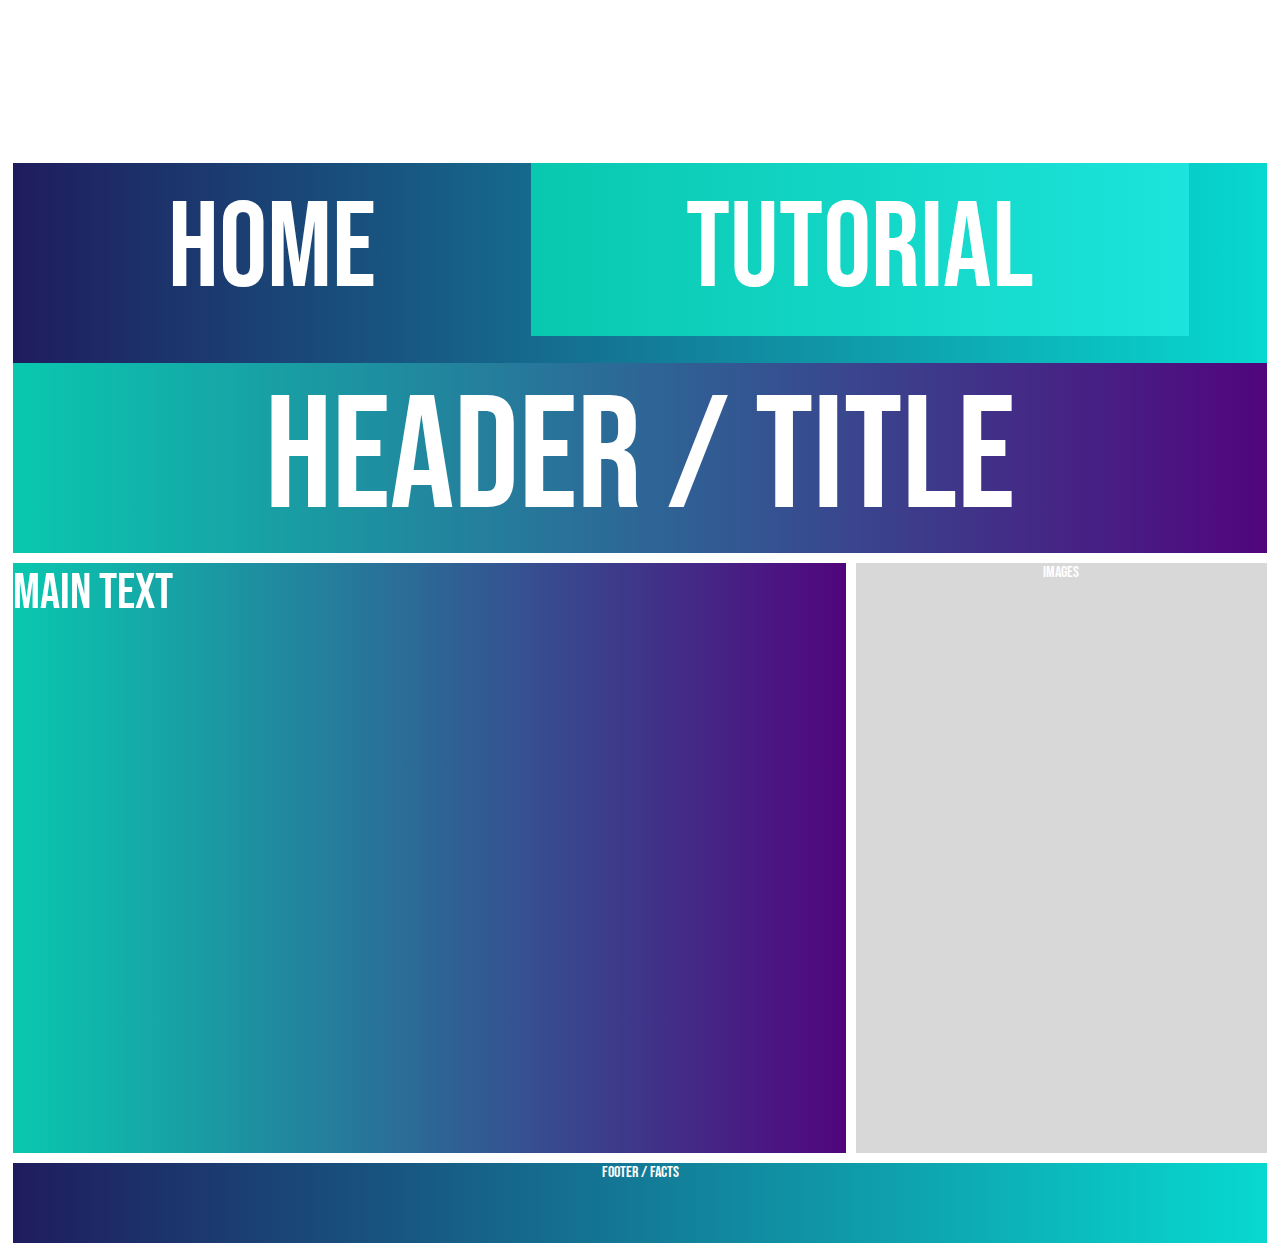
==== how.html @ 9bb10ced "90% done home finished Nav" ====
<!DOCTYPE html>
<html lang="en">
<head>
    <meta charset="UTF-8">
    <meta name="viewport" content="width=device-width, initial-scale=1.0">
    <link rel="stylesheet" href="style.css">
    <title>How to brush your teeth</title>


    <link rel="preconnect" href="https://fonts.googleapis.com">
<link rel="preconnect" href="https://fonts.gstatic.com" crossorigin>
<link href="https://fonts.googleapis.com/css2?family=Bebas+Neue&display=swap" rel="stylesheet">


</head>
<body>
    
    

    <div class="container">
        
       

        <div class="header">
                               
            
                               
            <ul>
                <li><a href="index.html">Home</a></li>
                <li><a class="active" href="how.html">Tutorial</a></li>
                <li><a href="products.html">Products</a></li>
                
            </ul>
        
        
        
        </div>

        <div class="intro">
                                Header / Title
                                </div>

        <div class="box1">
                                Main Text
                                </div>

         <div class="box2">
                                Images
                                </div>
         
        <div class="footer">
                                Footer / Facts
                                </div>

</body>
</html>
---- style.css ----
html {
  cursor: url("cursor.png"), auto;
}






ul {
    list-style-type: none;
    margin: 0;
    padding: 0;
    overflow: hidden;
    background: rgb(31,28,94);
    background: linear-gradient(90deg, rgba(31,28,94,1) 0%, rgba(7,217,207,1) 100%);
    font-family: Bebas Neue;
    
  }

  
li {
    float: left;
}

li a {
    display: block;
    color: rgb(245, 209, 8);
    text-align: center;
    padding: 14px 155px;
    font-size: 121px;
    text-decoration: none;
    font-family: Bebas Neue;
}

li a:hover {
    background: rgb(255,255,255);
    background: linear-gradient(90deg,
         rgba(255,255,255,0.3087359943977591) 0%,
         rgba(255,255,255,0.31433823529411764) 100%);
}

.active {
  background: rgb(9,200,175);
  background: linear-gradient(90deg, rgba(9,200,175,1) 0%, rgba(28,228,220,1) 100%);
}
  p {
  
    width: 100%;
    text-align: center ;
    
    color: #ffffff;
    
    font-family: Bebas Neue;
    font-size: 45px;
  }
  a:link {
    color: #ffffff;
    text-decoration:none;
  }
  a:visited {
    color: #ffffff;
  }
  
  a:hover {
    color: #00eeff;
  }
  

html {
    cursor: url("cursor.png"), auto;
}

.container {
    display: grid;
    grid-template-columns: 1fr 1fr 1fr;
    grid-template-rows: 150px 200px 200px 600px 90px ;
} 



.header {
    grid-column: 1/4 ;
    grid-row: 2/3 ;
    background-color: rgb(0, 0, 0);
    color: rgb(255, 255, 255);
    margin: 5px;
    text-align: center;
    background: rgb(31,28,94);
    background: linear-gradient(90deg, rgba(31,28,94,1) 0%, rgba(7,217,207,1) 100%);
    font-family: Bebas Neue;
}
.intro {
    grid-column: 1/4 ;
    grid-row: 3/4 ;
    background-color: rgb(179, 179, 179);
    color: rgb(255, 255, 255);
    font: 160px sans-serif;
    margin: 5px;
    text-align: center;
    background: rgb(9,200,175);
    background: linear-gradient(90deg, rgba(9,200,175,1) 0%, rgba(81,5,125,1) 100%);
    font-family: Bebas Neue;
}

.box1 {
    grid-column: 1/3 ;
    grid-row: 4/5;
    background-color: rgb(0, 0, 0);
    color: rgb(255, 255, 255);
    font: 50px sans-serif;
    margin: 5px;
    background: rgb(9,200,175);
    background: linear-gradient(90deg, rgba(9,200,175,1) 0%, rgba(81,5,125,1) 100%);
    font-family: Bebas Neue;
}
.box2 {
    grid-column: 3/4 ;
    grid-row: 4/5;
    background-color: rgb(216, 216, 216);
    color: rgb(255, 255, 255);
    margin: 5px;
    text-align: center;
    font-family: Bebas Neue;
}

.footer {
    grid-column: 1/4 ;
    grid-row: 5/6 ;
    background: rgb(31,28,94);
    background: linear-gradient(90deg, rgba(31,28,94,1) 0%, rgba(7,217,207,1) 100%);
    color: rgb(255, 255, 255);
    margin: 5px;
    text-align: center;
    font-family: Bebas Neue;
}
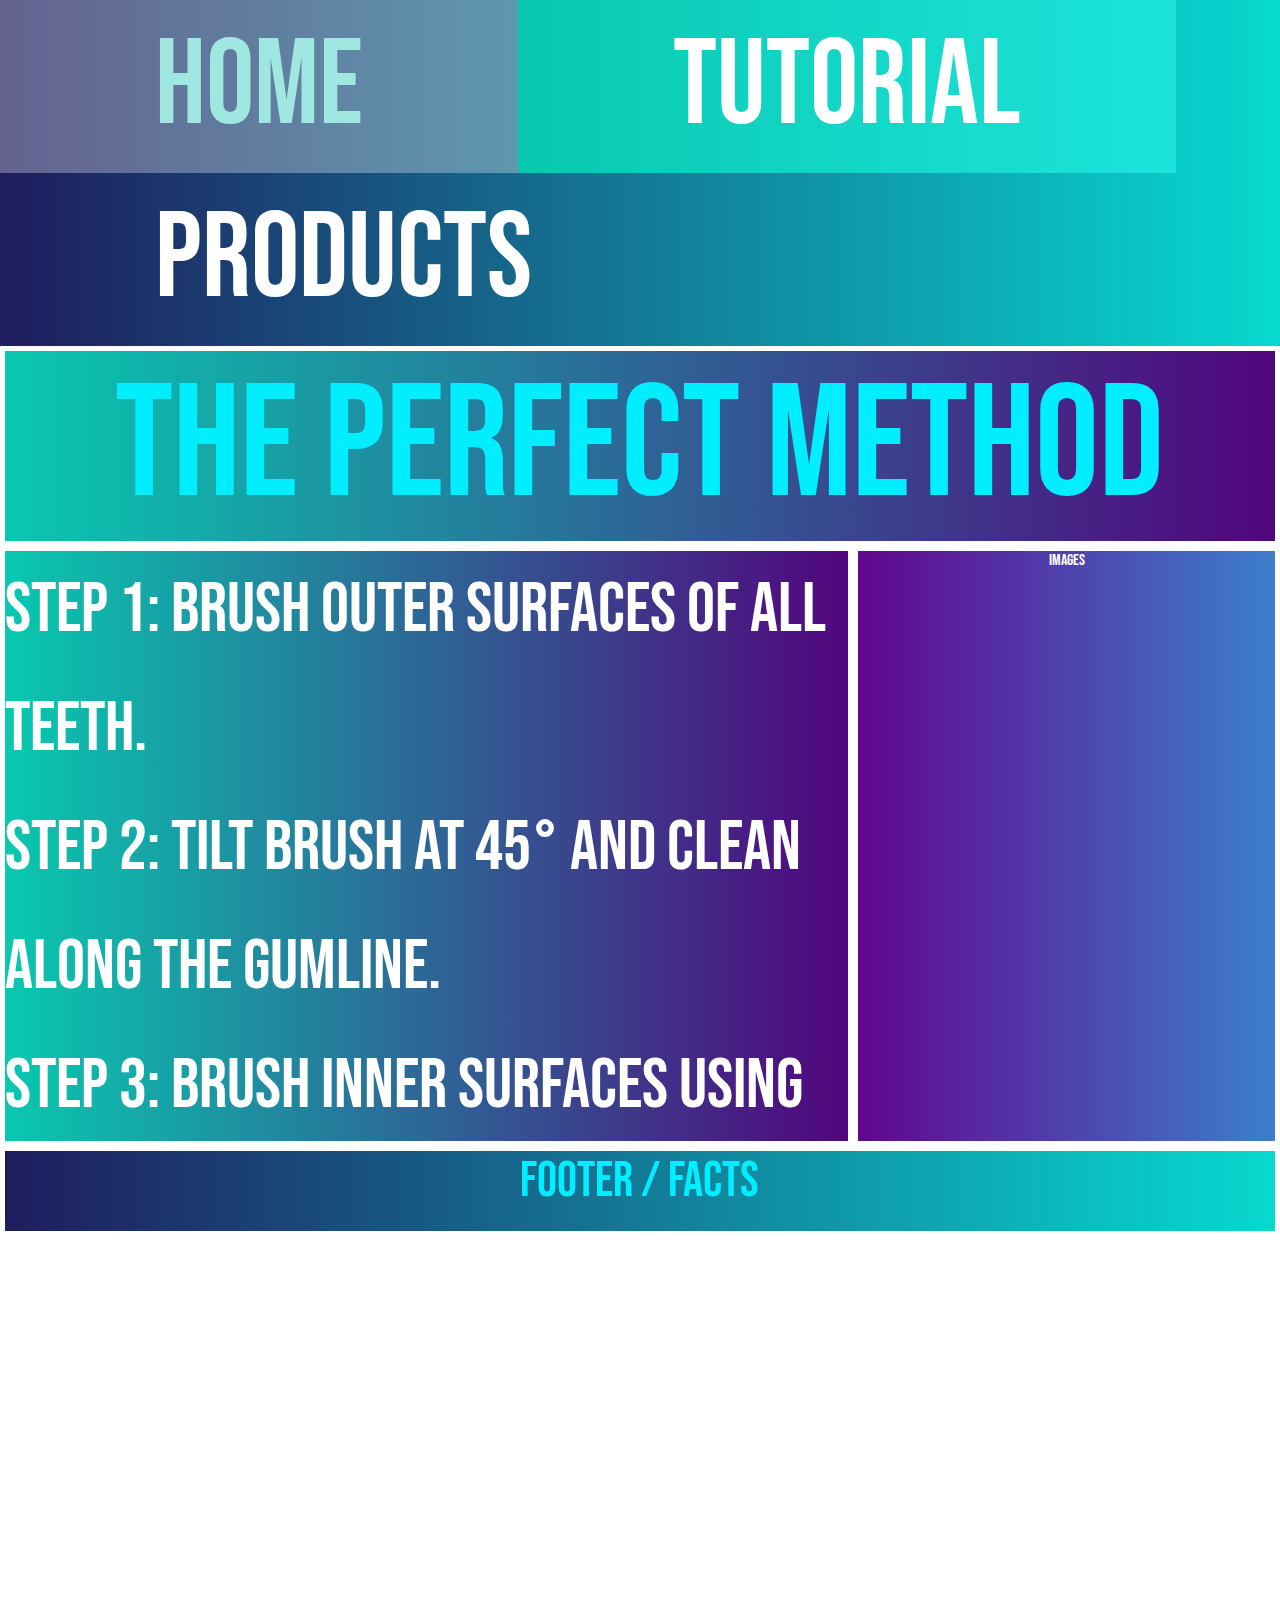
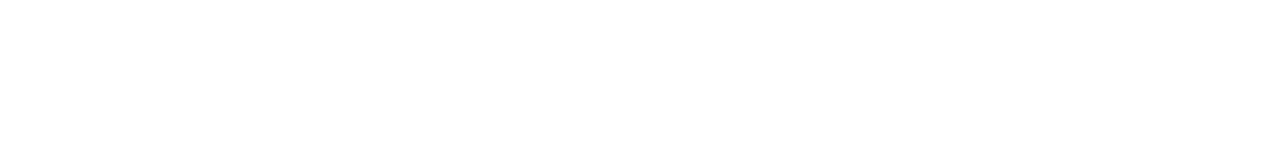
==== commit a042d0cf: "Finished Home Page 70% How Page" ====
--- a/how.html
+++ b/how.html
@@ -14,7 +14,7 @@
 
 </head>
 <body>
-    
+    <body class="how-page"> </body>
     
 
     <div class="container">
@@ -37,11 +37,15 @@
         </div>
 
         <div class="intro">
-                                Header / Title
+                               The Perfect Method
                                 </div>
 
         <div class="box1">
-                                Main Text
+            Step 1: Brush outer surfaces of all teeth. <br>
+            Step 2: Tilt brush at 45° and clean along the gumline. <br>
+            Step 3: Brush inner surfaces using short strokes. <br>
+            Step 4: Clean chewing surfaces of back teeth. <br>
+            Step 5: Brush your tongue for fresh breath.
                                 </div>
 
          <div class="box2">
--- a/style.css
+++ b/style.css
@@ -1,138 +1,142 @@
-html {
-  cursor: url("cursor.png"), auto;
+* {
+  margin: 0;
+  padding: 0;
+  box-sizing: border-box;
 }
 
-
-
-
-
+body, html {
+  margin: 0;
+  padding: 0;
+}
 
 ul {
-    list-style-type: none;
-    margin: 0;
-    padding: 0;
-    overflow: hidden;
-    background: rgb(31,28,94);
-    background: linear-gradient(90deg, rgba(31,28,94,1) 0%, rgba(7,217,207,1) 100%);
-    font-family: Bebas Neue;
-    
-  }
+  list-style-type: none;
+  margin: 0;
+  padding: 0;
+  overflow: hidden;
+  background: rgb(31,28,94);
+  background: linear-gradient(90deg, rgba(31,28,94,1) 0%, rgba(7,217,207,1) 100%);
+  font-family: Bebas Neue;
+}
 
-  
 li {
-    float: left;
+  float: left;
 }
 
 li a {
-    display: block;
-    color: rgb(245, 209, 8);
-    text-align: center;
-    padding: 14px 155px;
-    font-size: 121px;
-    text-decoration: none;
-    font-family: Bebas Neue;
+  display: block;
+  color: rgb(245, 209, 8);
+  text-align: center;
+  padding: 14px 155px;
+  font-size: 121px;
+  text-decoration: none;
+  font-family: Bebas Neue;
 }
 
 li a:hover {
-    background: rgb(255,255,255);
-    background: linear-gradient(90deg,
-         rgba(255,255,255,0.3087359943977591) 0%,
-         rgba(255,255,255,0.31433823529411764) 100%);
+  background: rgb(255,255,255);
+  background: linear-gradient(90deg, rgba(255,255,255,0.3087359943977591) 0%, rgba(255,255,255,0.31433823529411764) 100%);
 }
 
 .active {
   background: rgb(9,200,175);
   background: linear-gradient(90deg, rgba(9,200,175,1) 0%, rgba(28,228,220,1) 100%);
 }
-  p {
-  
-    width: 100%;
-    text-align: center ;
-    
-    color: #ffffff;
-    
-    font-family: Bebas Neue;
-    font-size: 45px;
-  }
-  a:link {
-    color: #ffffff;
-    text-decoration:none;
-  }
-  a:visited {
-    color: #ffffff;
-  }
-  
-  a:hover {
-    color: #00eeff;
-  }
-  
+
+p {
+  width: 100%;
+  text-align: center;
+  color: #ffffff;
+  font-family: Bebas Neue;
+  font-size: 45px;
+}
+
+a:link {
+  color: #ffffff;
+  text-decoration: none;
+}
+
+a:visited {
+  color: #ffffff;
+}
+
+a:hover {
+  color: #a1e7e1;
+}
 
 html {
-    cursor: url("cursor.png"), auto;
+  cursor: url("cursor.png"), auto;
 }
 
 .container {
-    display: grid;
-    grid-template-columns: 1fr 1fr 1fr;
-    grid-template-rows: 150px 200px 200px 600px 90px ;
-} 
-
-
+  display: grid;
+  grid-template-columns: 1fr 1fr 1fr;
+  grid-template-rows: auto 200px 600px 90px; /* Removed the first 150px row */
+}
 
 .header {
-    grid-column: 1/4 ;
-    grid-row: 2/3 ;
-    background-color: rgb(0, 0, 0);
-    color: rgb(255, 255, 255);
-    margin: 5px;
-    text-align: center;
-    background: rgb(31,28,94);
-    background: linear-gradient(90deg, rgba(31,28,94,1) 0%, rgba(7,217,207,1) 100%);
-    font-family: Bebas Neue;
+  grid-column: 1/4;
+  grid-row: 1/2; /* Changed from 2/3 to 1/2 */
+  background: rgb(31,28,94);
+  background: linear-gradient(90deg, rgba(31,28,94,1) 0%, rgba(7,217,207,1) 100%);
+  font-family: Bebas Neue;
 }
+
 .intro {
-    grid-column: 1/4 ;
-    grid-row: 3/4 ;
-    background-color: rgb(179, 179, 179);
-    color: rgb(255, 255, 255);
-    font: 160px sans-serif;
-    margin: 5px;
-    text-align: center;
-    background: rgb(9,200,175);
-    background: linear-gradient(90deg, rgba(9,200,175,1) 0%, rgba(81,5,125,1) 100%);
-    font-family: Bebas Neue;
+  grid-column: 1/4;
+  grid-row: 2/3;
+  background-color: rgb(179, 179, 179);
+  color: #00eeff;
+  font: 160px sans-serif;
+  margin: 5px;
+  text-align: center;
+  background: rgb(9,200,175);
+  background: linear-gradient(90deg, rgba(9,200,175,1) 0%, rgba(81,5,125,1) 100%);
+  font-family: Bebas Neue;
 }
 
 .box1 {
-    grid-column: 1/3 ;
-    grid-row: 4/5;
-    background-color: rgb(0, 0, 0);
-    color: rgb(255, 255, 255);
-    font: 50px sans-serif;
-    margin: 5px;
-    background: rgb(9,200,175);
-    background: linear-gradient(90deg, rgba(9,200,175,1) 0%, rgba(81,5,125,1) 100%);
-    font-family: Bebas Neue;
+  grid-column: 1/3;
+  grid-row: 3/4;
+  background-color: rgb(0, 0, 0);
+  color: rgb(255, 255, 255);
+  font: 50px sans-serif;
+  margin: 5px;
+  background: rgb(9,200,175);
+  background: linear-gradient(90deg, rgba(9,200,175,1) 0%, rgba(81,5,125,1) 100%);
+  font-family: Bebas Neue;
 }
+
 .box2 {
-    grid-column: 3/4 ;
-    grid-row: 4/5;
-    background-color: rgb(216, 216, 216);
-    color: rgb(255, 255, 255);
-    margin: 5px;
-    text-align: center;
-    font-family: Bebas Neue;
+  grid-column: 3/4;
+  grid-row: 3/4;
+  background-color: rgb(216, 216, 216);
+  color: rgb(255, 255, 255);
+  margin: 5px;
+  text-align: center;
+  font-family: Bebas Neue;
+  background: rgb(97,6,142);
+  background: linear-gradient(90deg, rgba(97,6,142,1) 0%, rgba(60,126,204,1) 100%);
 }
 
 .footer {
-    grid-column: 1/4 ;
-    grid-row: 5/6 ;
-    background: rgb(31,28,94);
-    background: linear-gradient(90deg, rgba(31,28,94,1) 0%, rgba(7,217,207,1) 100%);
-    color: rgb(255, 255, 255);
-    margin: 5px;
-    text-align: center;
-    font-family: Bebas Neue;
+  grid-column: 1/4;
+  grid-row: 4/5;
+  background: rgb(31,28,94);
+  background: linear-gradient(90deg, rgba(31,28,94,1) 0%, rgba(7,217,207,1) 100%);
+  color: #00eeff;
+  margin: 5px;
+  text-align: center;
+  font-family: Bebas Neue;
+  font-size: 50px;
+}
+
+.box2 img {
+  margin-top: 20px; 
 }
 
 
+.how-page .box1 {
+  font-size: 70px; 
+  line-height: 1.7; 
+}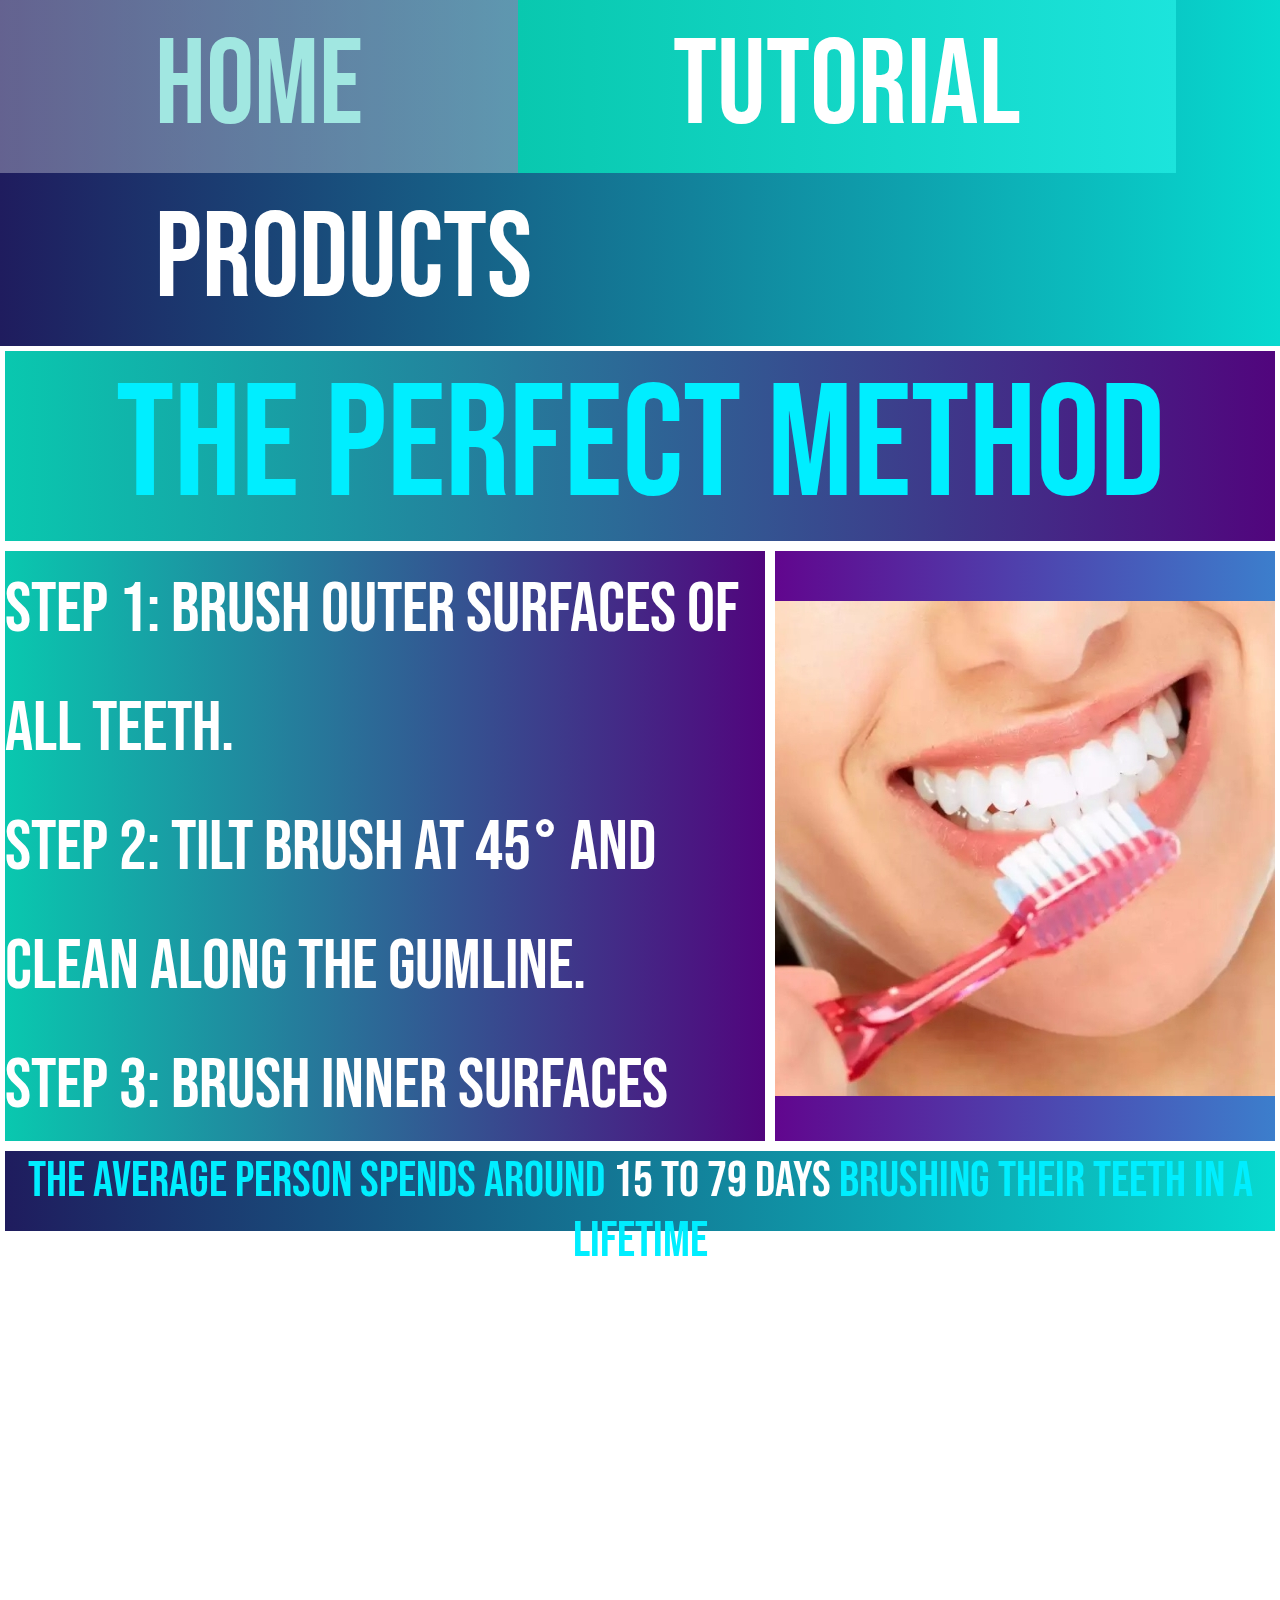
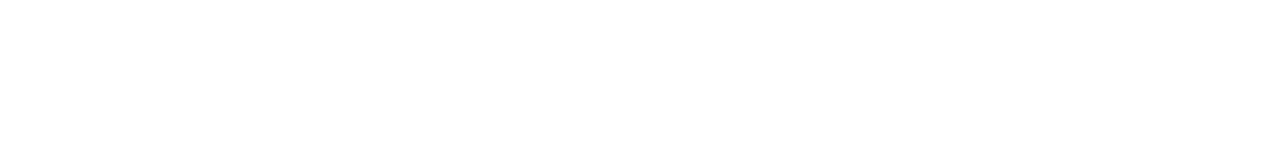
==== commit 5364a0b9: "How pg done" ====
--- a/how.html
+++ b/how.html
@@ -49,11 +49,14 @@
                                 </div>
 
          <div class="box2">
-                                Images
+            <div class="box"> 
+                <img src="howteeth.jpg"> 
+                </div>
                                 </div>
          
         <div class="footer">
-                                Footer / Facts
+                               
+            The average person spends around <a href="https://en.wikipedia.org/wiki/Tooth_decay" target="_blank">15 to 79 days</a> brushing their teeth in a lifetime
                                 </div>
 
 </body>
--- a/style.css
+++ b/style.css
@@ -71,12 +71,12 @@
 .container {
   display: grid;
   grid-template-columns: 1fr 1fr 1fr;
-  grid-template-rows: auto 200px 600px 90px; /* Removed the first 150px row */
+  grid-template-rows: auto 200px 600px 90px; 
 }
 
 .header {
   grid-column: 1/4;
-  grid-row: 1/2; /* Changed from 2/3 to 1/2 */
+  grid-row: 1/2; 
   background: rgb(31,28,94);
   background: linear-gradient(90deg, rgba(31,28,94,1) 0%, rgba(7,217,207,1) 100%);
   font-family: Bebas Neue;
@@ -139,4 +139,8 @@
 .how-page .box1 {
   font-size: 70px; 
   line-height: 1.7; 
+}
+
+.box2 img {
+  margin-top: 50px; 
 }